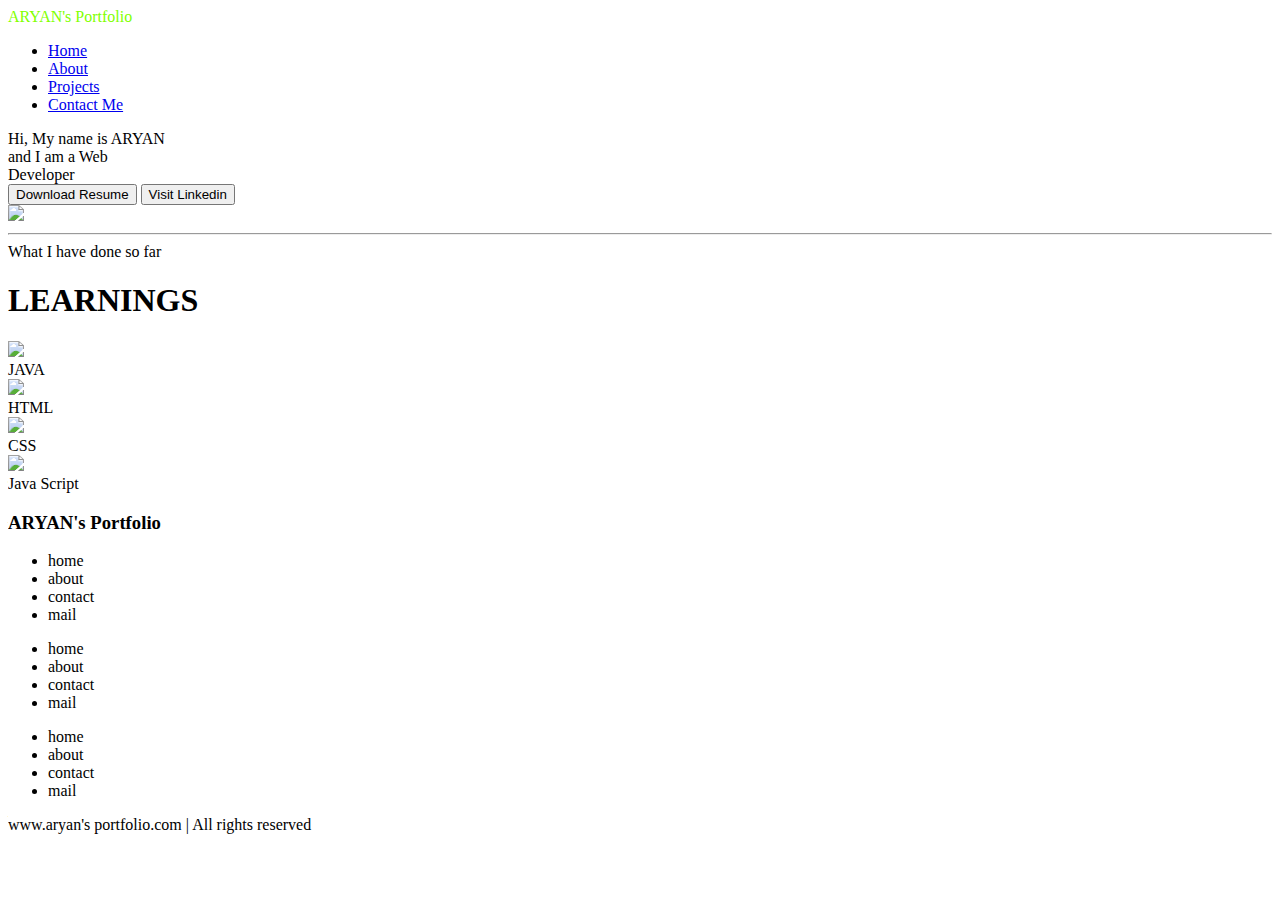
==== index.html @ 60d83718 "added index.html" ====
<!DOCTYPE html>
<html lang="en">

<head>
    <meta charset="UTF-8">
    <meta http-equiv="X-UA-Compatible" content="IE=edge">
    <meta name="viewport" content="width=device-width, initial-scale=1.0">
    <title>ARYAN : Developer Portfolio</title>
    <link rel="stylesheet" href="portfolio.css">
</head>

<body>
    <header>
        <nav>
            <div  style="color: chartreuse;" class="left">ARYAN's Portfolio</div>
            <div class="right">
                <ul>
                    <li><a class="active" href="portfolio.html">Home</a></li>
                    <li><a href="aboutt.html">About</a></li>
                    <li><a href="projects.html">Projects</a></li>
                    <li><a href="contact.html">Contact Me</a></li>
                </ul>
            </div>
        </nav>
    </header>
</body>

<body>
    <main>
        <section class="firstSection">
            <div class="leftSection">Hi, My name is <span class="aqua">ARYAN</span>
                <div> and I am a Web </div>
                <div>Developer</div>
                <div class="buttons">
                    <button class="btn">Download Resume</button>
                    <button class="btn">Visit Linkedin</button>
                </div>
            



            <span id="element"></span>
        </div>
            <div class="rightSection">
                <img src="dpp.png">
            </div>
        </section>




        <hr>
        <section class="secondSection">
            <span class="textgrey"> What I have done so far</span>
            <h1>LEARNINGS</h1>

            <div class="box">
                <div class="vertical">
                    <img class="image-top" src="portjava.jpg"></img>
                    <div class="vertical-title">JAVA</div>
                </div>

                <div class="vertical">
                    <img class="image-top" src="porthtml.jpg"></img>
                    <div class="vertical-title">HTML</div>
                </div>
                <div class="vertical">
                    <img class="image-top" src="portcss.jpg"></img>
                    <div class="vertical-title">CSS</div>
                </div>
                <div class="vertical">
                    <img class="image-top" src="portjs.jpg"></img>
                    <div class="vertical-title">Java Script</div>
                </div>
            </div>
        </section>
    </main>

    <footer>
        <div class="footer">
            <div class="footer-first">
                <h3>ARYAN's Portfolio</h3>
            </div>
            <div class="footer-second">
                <ul>
                    <li>home</li>
                    <li>about</li>
                    <li>contact</li>
                    <li>mail</li>

                </ul>
            </div>
            <div class="footer-third">
                <ul>
                    <li>home</li>
                    <li>about</li>
                    <li>contact</li>
                    <li>mail</li>

                </ul>
            </div>
            <div class="footer-fourth">
                <ul>
                    <li>home</li>
                    <li>about</li>
                    <li>contact</li>
                    <li>mail</li>

                </ul>
            </div>
        </div>

        <div class="footer-rights">
            www.aryan's portfolio.com | All rights reserved
        </div>


    </footer>





    <script src="https://unpkg.com/typed.js@2.0.16/dist/typed.umd.js"></script>
    <script>
        var typed = new Typed('#element', {
            strings: ['Web Developer', 'Java Developer'],
            typeSpeed: 50,
        })
    </script>
</body>

</html>
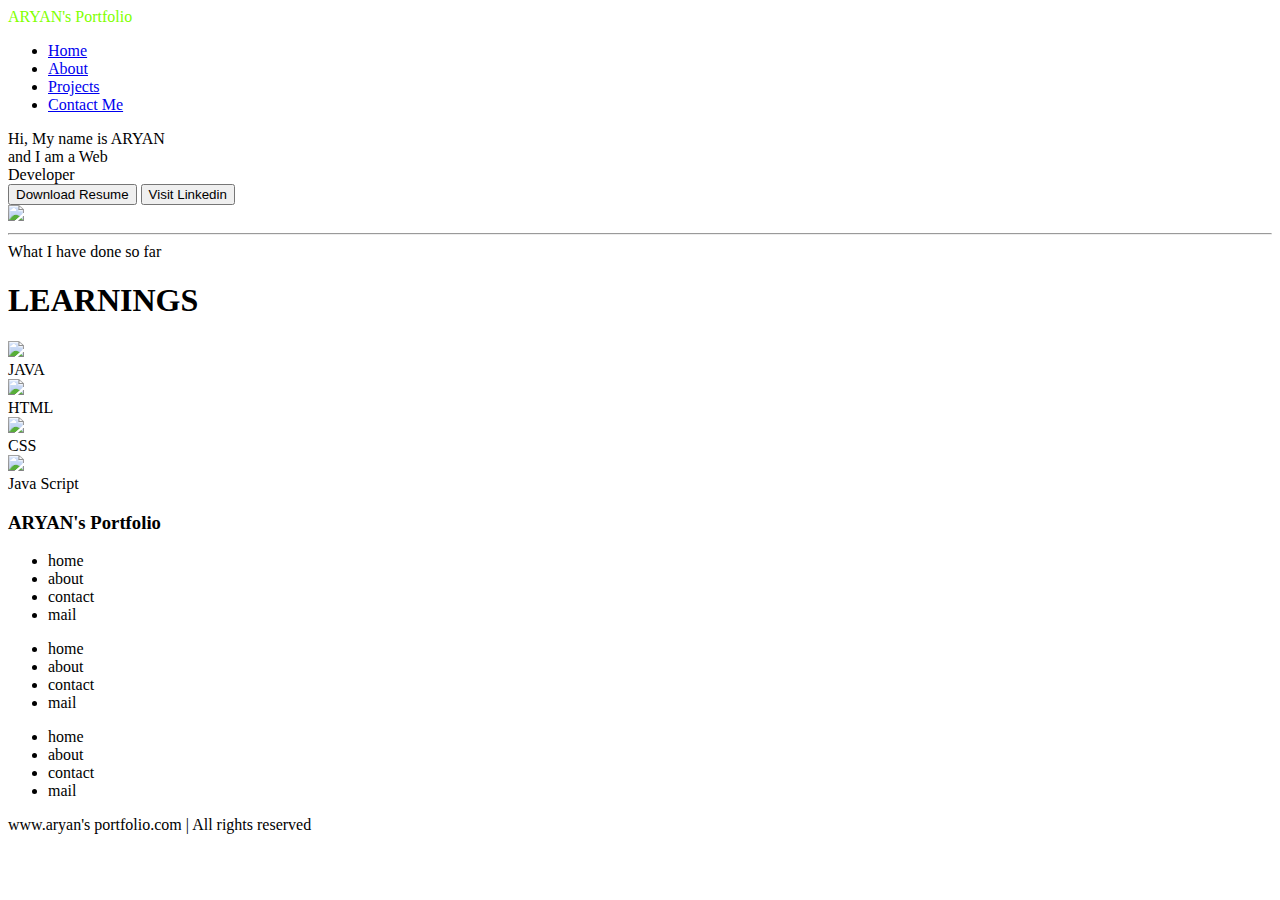
==== commit ad97c79a: "Update index.html" ====
--- a/index.html
+++ b/index.html
@@ -6,7 +6,7 @@
     <meta http-equiv="X-UA-Compatible" content="IE=edge">
     <meta name="viewport" content="width=device-width, initial-scale=1.0">
     <title>ARYAN : Developer Portfolio</title>
-    <link rel="stylesheet" href="portfolio.css">
+    <link rel="stylesheet" href="index.html/portfolio.css">
 </head>
 
 <body>
@@ -130,4 +130,4 @@
     </script>
 </body>
 
-</html>+</html>
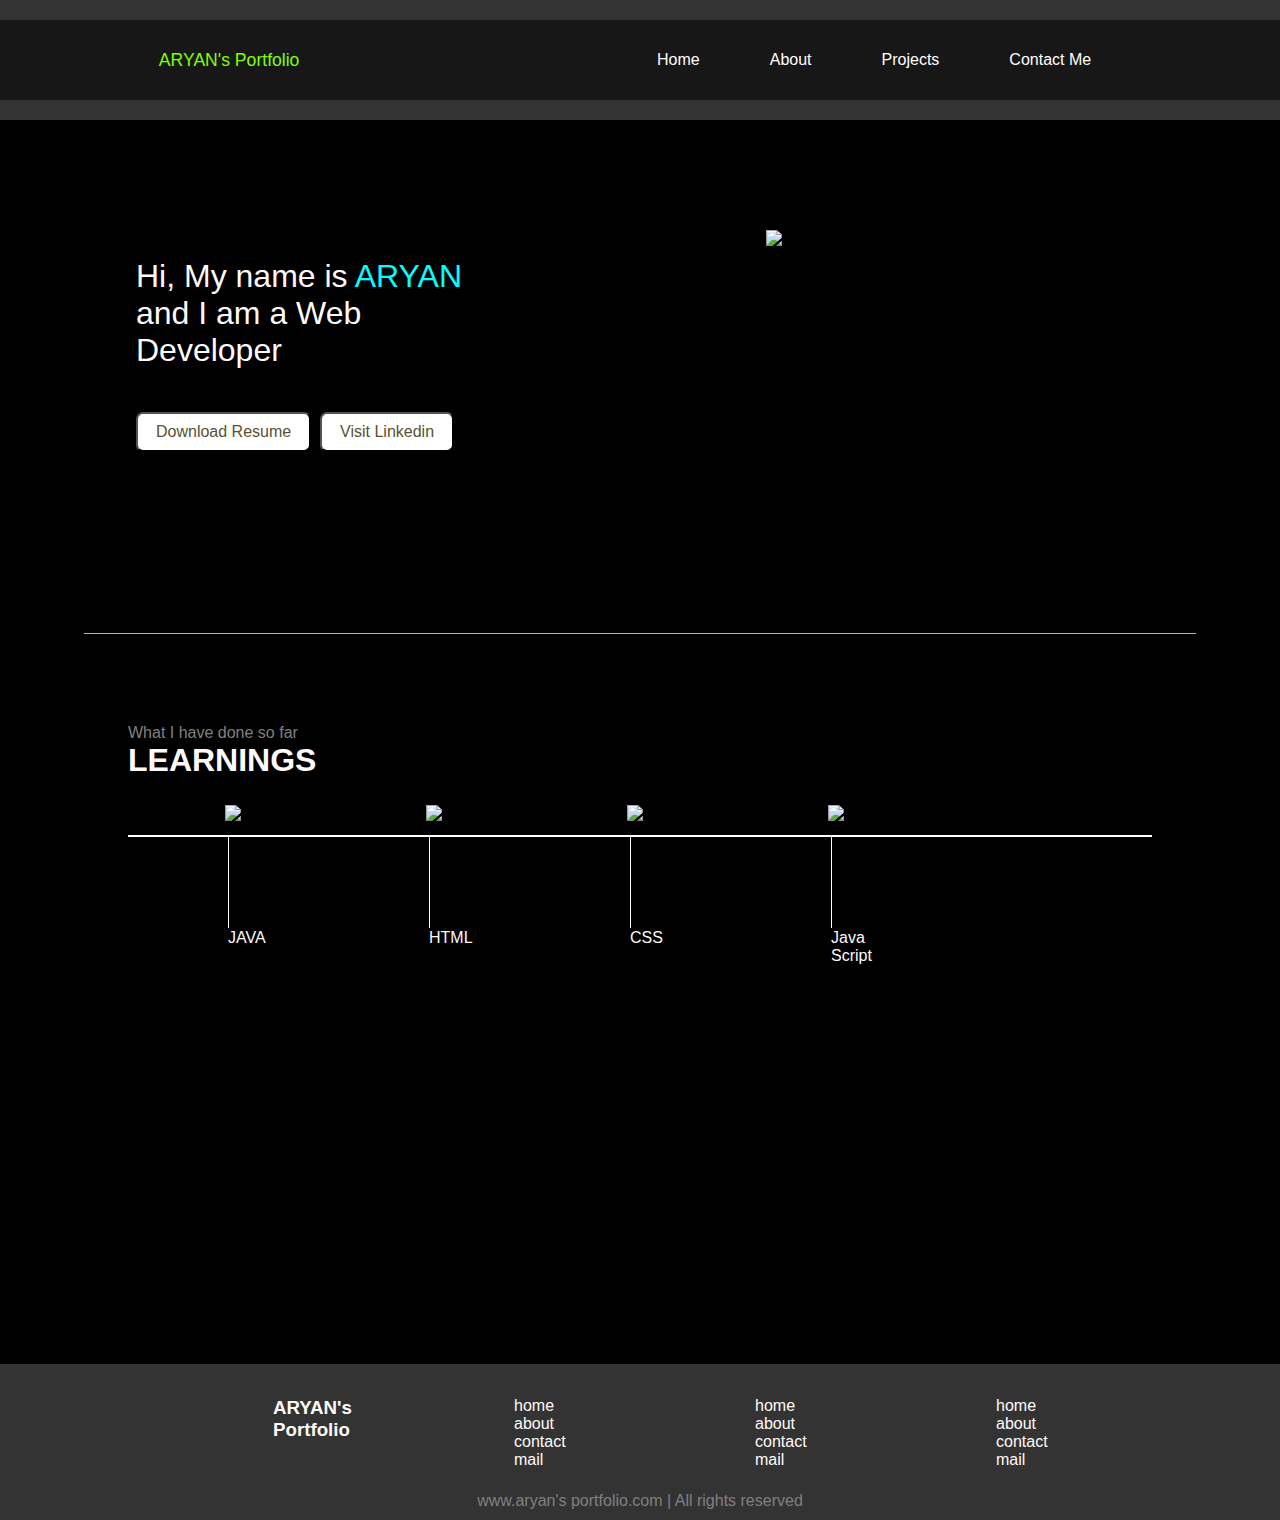
==== commit 8d2018a0: "Update index.html" ====
--- a/index.html
+++ b/index.html
@@ -6,9 +6,351 @@
     <meta http-equiv="X-UA-Compatible" content="IE=edge">
     <meta name="viewport" content="width=device-width, initial-scale=1.0">
     <title>ARYAN : Developer Portfolio</title>
-    <link rel="stylesheet" href="index.html/portfolio.css">
+    <link rel="stylesheet" href="index/portfolio.css">
 </head>
-
+<style>
+    
+* {
+    padding: 0%;
+    margin: 0%;
+    font-family: 'Gill Sans', 'Gill Sans MT', Calibri, 'Trebuchet MS', sans-serif;
+    color: #fffafa;
+}
+
+body {
+    background-color: rgb(0, 0, 0);
+    font-family: fantasy;
+
+}
+
+
+nav {
+    display: flex;
+    justify-content: space-around;
+    align-items: center;
+    height: 80px;
+    background-color: rgb(24, 23, 23);
+}
+
+nav ul {
+    display: flex;
+    justify-content: center
+}
+
+nav ul li {
+    list-style: none;
+    margin: 0 17px;
+
+}
+
+nav ul li a {
+
+    text-decoration: none;
+
+}
+
+nav ul li a:hover {
+    color: aqua;
+    text-decoration: none;
+
+}
+header nav{
+    z-index: 999;
+    position: sticky;
+    top: 0;
+    left: 0;
+}
+
+.left {
+    font-size: 1.1rem;
+}
+
+.firstSection {
+    display: flex;
+    height: 293px;
+    justify-content: space-around;
+    margin: 100px 0;
+    background-color: rgb(0, 0, 0);
+
+}
+
+.firstSection>div {
+
+    width: 40%;
+}
+
+.leftSection {
+    margin: 30px 0;
+    font-size: 2rem;
+    width: 60%;
+    max-width: 80vw;
+    margin: auto;
+
+}
+.leftSection .btn {
+    color: #28b3a1;
+    color: #585134;
+    background-color: #ffffff;
+    padding: 9px 18px;
+    margin: 43px 0px;
+    font-size: 16px;
+    border-radius: 7px;
+    cursor: pointer;
+}
+
+.rightSection img {
+    width: 80%;
+
+
+
+}
+
+.aqua {
+    color: aqua;
+}
+
+#element {
+    color: aqua;
+}
+
+.secondSection {
+
+
+    max-width: 80vw;
+    margin: auto;
+    height: 70vh;
+}
+
+.secondSection h1 {
+    font-size: 1.5 rem;
+
+}
+
+.secondSection .box {
+    background-color: white;
+    width: 80vw;
+    height: 2px;
+    margin: 56px 0;
+    display: flex;
+}
+
+.image-top {
+    width: 30px;
+    position: relative;
+    top: -30px;
+    left: -3px;
+}
+
+.secondSection .vertical {
+    height: 93px;
+    background-color: white;
+    width: 1px;
+    margin: 0 100px;
+
+
+}
+
+
+.vertical-title {
+    top: 74px;
+    position: relative;
+}
+
+main hr {
+    border: 0;
+    background-color: aqua;
+    height: 1.2px;
+    margin: 80px 84px;
+}
+
+.textgrey {
+    color: grey;
+}
+
+footer {
+
+    background-color: #0a0f27;
+
+}
+
+.footer {
+    justify-content: space-evenly;
+    display: flex;
+    padding: 23px 43px;
+}
+
+.footer ul {
+    list-style: none;
+}
+
+.footer>div {
+    width: 11px;
+}
+
+.footer-second ul {
+    list-style: none;
+
+    text-align: center;
+}
+
+footer .footer-rights {
+    text-align: center;
+    color: grey;
+}
+
+
+
+/* Aboutt page */
+
+
+
+header {
+    background-color: #333;
+    color: #fff;
+    text-align: center;
+    padding: 20px 0;
+}
+
+header h1 {
+    margin: 0;
+}
+
+nav ul {
+    list-style-type: none;
+    padding: 0;
+}
+
+nav ul li {
+    display: inline;
+    margin-right: 30px;
+    margin-left: 40px;
+}
+
+nav a {
+    text-decoration: none;
+    color: #fff;
+}
+
+.about,
+.skills,
+.project,
+.education
+ {
+    background-color: #000000;
+    padding: 20px;
+    margin: 20px;
+    border-radius: 5px;
+    box-shadow: 0 0 5px rgba(0, 0, 0, 0.2);
+}
+
+.skills ul,
+.project h3,
+.education h3 {
+    margin: 0;
+    padding: 0;
+}
+
+.project ul li{
+    list-style-type: none;
+}
+
+.skills li {
+    list-style-type: none;
+    margin-bottom: 5px;
+}
+
+footer {
+    text-align: center;
+    padding: 10px 0;
+    background-color: #333;
+    color: #fff;
+}
+
+.globalmar{
+    margin-top: inherit;
+    margin-left: 50px;
+    margin-right: 50px;
+}
+
+
+
+/* contact page */
+
+section{
+    margin: 30px 30px 30px 30px;
+    padding: 10px 10px 10px;
+}
+.contact ul {
+    list-style-type: none;
+    padding: 0;
+}
+
+.contact li {
+    margin-bottom: 10px;
+}
+
+.contact a {
+    text-decoration: none;
+    color: #007BFF;
+}
+
+.contact-form label,
+.contact-form textarea,
+.contact-form input[type="text"],
+.contact-form input[type="email"],
+.contact-form button {
+    display: block;
+    width: 100%;
+    margin-bottom: 10px;
+}
+
+.contact-form label {
+    font-weight: bold;
+}
+
+.contact-form textarea {
+    resize: vertical;
+    min-height: 100px;
+}
+
+.contact-form button {
+    background-color: #007BFF;
+    color: #fff;
+    border: none;
+    padding: 10px 20px;
+    cursor: pointer;
+}
+
+.contact-form button:hover {
+    background-color: #0056b3;
+}
+
+
+.contact div li {
+    list-style: none;
+    margin-left: 55px;
+    margin-top: 20px;
+    display: -webkit-box;
+}
+.contact div li p{
+    margin-left: 10px;
+}
+.head-color{
+    color: aquamarine;
+}
+.education h3 {
+    margin: 20px 49px;
+    font-weight: 500;
+}
+
+section.project {
+    height: 60vh;
+}
+
+
+
+
+</style>
 <body>
     <header>
         <nav>
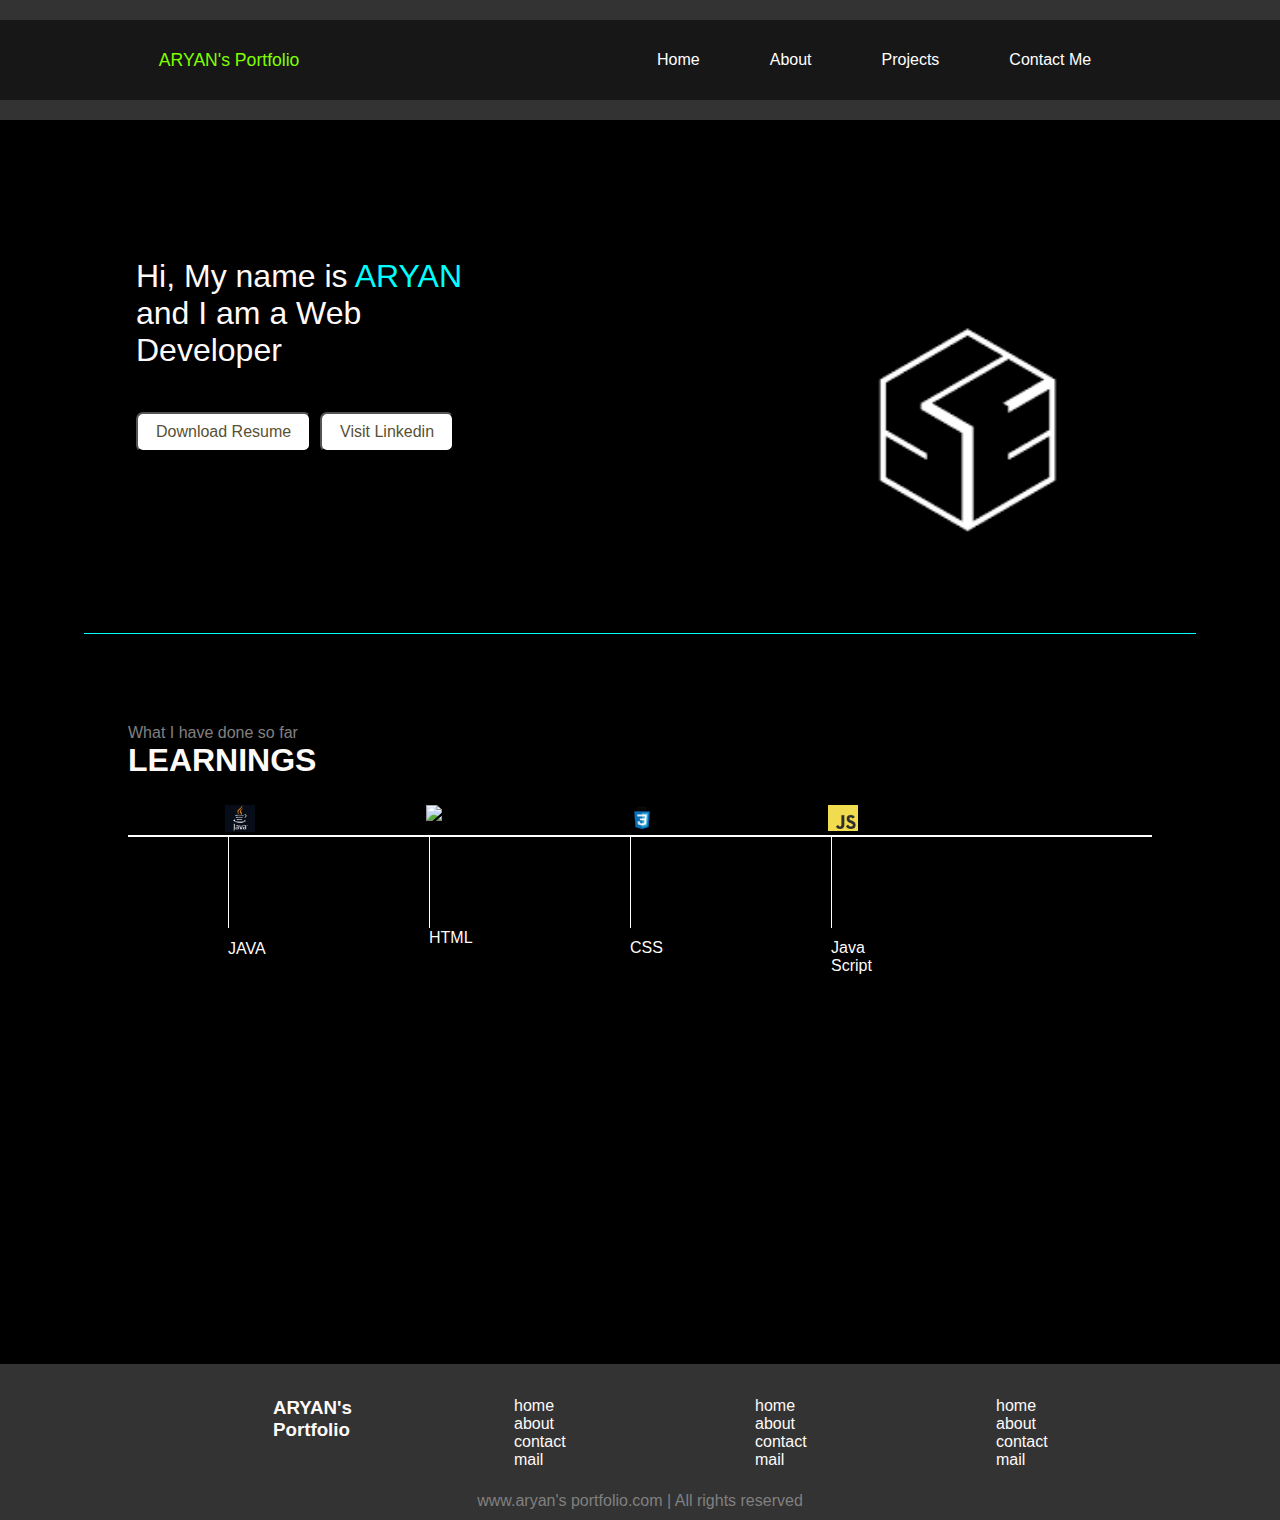
==== commit 2a0e6e60: "Update index.html" ====
--- a/index.html
+++ b/index.html
@@ -6,351 +6,11 @@
     <meta http-equiv="X-UA-Compatible" content="IE=edge">
     <meta name="viewport" content="width=device-width, initial-scale=1.0">
     <title>ARYAN : Developer Portfolio</title>
-    <link rel="stylesheet" href="index/portfolio.css">
+    <link rel="stylesheet" href="portfolio.css">
 </head>
-<style>
-    
-* {
-    padding: 0%;
-    margin: 0%;
-    font-family: 'Gill Sans', 'Gill Sans MT', Calibri, 'Trebuchet MS', sans-serif;
-    color: #fffafa;
-}
-
-body {
-    background-color: rgb(0, 0, 0);
-    font-family: fantasy;
-
-}
-
-
-nav {
-    display: flex;
-    justify-content: space-around;
-    align-items: center;
-    height: 80px;
-    background-color: rgb(24, 23, 23);
-}
-
-nav ul {
-    display: flex;
-    justify-content: center
-}
-
-nav ul li {
-    list-style: none;
-    margin: 0 17px;
-
-}
-
-nav ul li a {
-
-    text-decoration: none;
-
-}
-
-nav ul li a:hover {
-    color: aqua;
-    text-decoration: none;
-
-}
-header nav{
-    z-index: 999;
-    position: sticky;
-    top: 0;
-    left: 0;
-}
-
-.left {
-    font-size: 1.1rem;
-}
-
-.firstSection {
-    display: flex;
-    height: 293px;
-    justify-content: space-around;
-    margin: 100px 0;
-    background-color: rgb(0, 0, 0);
-
-}
-
-.firstSection>div {
-
-    width: 40%;
-}
-
-.leftSection {
-    margin: 30px 0;
-    font-size: 2rem;
-    width: 60%;
-    max-width: 80vw;
-    margin: auto;
-
-}
-.leftSection .btn {
-    color: #28b3a1;
-    color: #585134;
-    background-color: #ffffff;
-    padding: 9px 18px;
-    margin: 43px 0px;
-    font-size: 16px;
-    border-radius: 7px;
-    cursor: pointer;
-}
-
-.rightSection img {
-    width: 80%;
 
 
 
-}
-
-.aqua {
-    color: aqua;
-}
-
-#element {
-    color: aqua;
-}
-
-.secondSection {
-
-
-    max-width: 80vw;
-    margin: auto;
-    height: 70vh;
-}
-
-.secondSection h1 {
-    font-size: 1.5 rem;
-
-}
-
-.secondSection .box {
-    background-color: white;
-    width: 80vw;
-    height: 2px;
-    margin: 56px 0;
-    display: flex;
-}
-
-.image-top {
-    width: 30px;
-    position: relative;
-    top: -30px;
-    left: -3px;
-}
-
-.secondSection .vertical {
-    height: 93px;
-    background-color: white;
-    width: 1px;
-    margin: 0 100px;
-
-
-}
-
-
-.vertical-title {
-    top: 74px;
-    position: relative;
-}
-
-main hr {
-    border: 0;
-    background-color: aqua;
-    height: 1.2px;
-    margin: 80px 84px;
-}
-
-.textgrey {
-    color: grey;
-}
-
-footer {
-
-    background-color: #0a0f27;
-
-}
-
-.footer {
-    justify-content: space-evenly;
-    display: flex;
-    padding: 23px 43px;
-}
-
-.footer ul {
-    list-style: none;
-}
-
-.footer>div {
-    width: 11px;
-}
-
-.footer-second ul {
-    list-style: none;
-
-    text-align: center;
-}
-
-footer .footer-rights {
-    text-align: center;
-    color: grey;
-}
-
-
-
-/* Aboutt page */
-
-
-
-header {
-    background-color: #333;
-    color: #fff;
-    text-align: center;
-    padding: 20px 0;
-}
-
-header h1 {
-    margin: 0;
-}
-
-nav ul {
-    list-style-type: none;
-    padding: 0;
-}
-
-nav ul li {
-    display: inline;
-    margin-right: 30px;
-    margin-left: 40px;
-}
-
-nav a {
-    text-decoration: none;
-    color: #fff;
-}
-
-.about,
-.skills,
-.project,
-.education
- {
-    background-color: #000000;
-    padding: 20px;
-    margin: 20px;
-    border-radius: 5px;
-    box-shadow: 0 0 5px rgba(0, 0, 0, 0.2);
-}
-
-.skills ul,
-.project h3,
-.education h3 {
-    margin: 0;
-    padding: 0;
-}
-
-.project ul li{
-    list-style-type: none;
-}
-
-.skills li {
-    list-style-type: none;
-    margin-bottom: 5px;
-}
-
-footer {
-    text-align: center;
-    padding: 10px 0;
-    background-color: #333;
-    color: #fff;
-}
-
-.globalmar{
-    margin-top: inherit;
-    margin-left: 50px;
-    margin-right: 50px;
-}
-
-
-
-/* contact page */
-
-section{
-    margin: 30px 30px 30px 30px;
-    padding: 10px 10px 10px;
-}
-.contact ul {
-    list-style-type: none;
-    padding: 0;
-}
-
-.contact li {
-    margin-bottom: 10px;
-}
-
-.contact a {
-    text-decoration: none;
-    color: #007BFF;
-}
-
-.contact-form label,
-.contact-form textarea,
-.contact-form input[type="text"],
-.contact-form input[type="email"],
-.contact-form button {
-    display: block;
-    width: 100%;
-    margin-bottom: 10px;
-}
-
-.contact-form label {
-    font-weight: bold;
-}
-
-.contact-form textarea {
-    resize: vertical;
-    min-height: 100px;
-}
-
-.contact-form button {
-    background-color: #007BFF;
-    color: #fff;
-    border: none;
-    padding: 10px 20px;
-    cursor: pointer;
-}
-
-.contact-form button:hover {
-    background-color: #0056b3;
-}
-
-
-.contact div li {
-    list-style: none;
-    margin-left: 55px;
-    margin-top: 20px;
-    display: -webkit-box;
-}
-.contact div li p{
-    margin-left: 10px;
-}
-.head-color{
-    color: aquamarine;
-}
-.education h3 {
-    margin: 20px 49px;
-    font-weight: 500;
-}
-
-section.project {
-    height: 60vh;
-}
-
-
-
-
-</style>
 <body>
     <header>
         <nav>
--- a/portfolio.css
+++ b/portfolio.css
@@ -0,0 +1,340 @@
+
+* {
+    padding: 0%;
+    margin: 0%;
+    font-family: 'Gill Sans', 'Gill Sans MT', Calibri, 'Trebuchet MS', sans-serif;
+    color: #fffafa;
+}
+
+body {
+    background-color: rgb(0, 0, 0);
+    font-family: fantasy;
+
+}
+
+
+nav {
+    display: flex;
+    justify-content: space-around;
+    align-items: center;
+    height: 80px;
+    background-color: rgb(24, 23, 23);
+}
+
+nav ul {
+    display: flex;
+    justify-content: center
+}
+
+nav ul li {
+    list-style: none;
+    margin: 0 17px;
+
+}
+
+nav ul li a {
+
+    text-decoration: none;
+
+}
+
+nav ul li a:hover {
+    color: aqua;
+    text-decoration: none;
+
+}
+header nav{
+    z-index: 999;
+    position: sticky;
+    top: 0;
+    left: 0;
+}
+
+.left {
+    font-size: 1.1rem;
+}
+
+.firstSection {
+    display: flex;
+    height: 293px;
+    justify-content: space-around;
+    margin: 100px 0;
+    background-color: rgb(0, 0, 0);
+
+}
+
+.firstSection>div {
+
+    width: 40%;
+}
+
+.leftSection {
+    margin: 30px 0;
+    font-size: 2rem;
+    width: 60%;
+    max-width: 80vw;
+    margin: auto;
+
+}
+.leftSection .btn {
+    color: #28b3a1;
+    color: #585134;
+    background-color: #ffffff;
+    padding: 9px 18px;
+    margin: 43px 0px;
+    font-size: 16px;
+    border-radius: 7px;
+    cursor: pointer;
+}
+
+.rightSection img {
+    width: 80%;
+
+
+
+}
+
+.aqua {
+    color: aqua;
+}
+
+#element {
+    color: aqua;
+}
+
+.secondSection {
+
+
+    max-width: 80vw;
+    margin: auto;
+    height: 70vh;
+}
+
+.secondSection h1 {
+    font-size: 1.5 rem;
+
+}
+
+.secondSection .box {
+    background-color: white;
+    width: 80vw;
+    height: 2px;
+    margin: 56px 0;
+    display: flex;
+}
+
+.image-top {
+    width: 30px;
+    position: relative;
+    top: -30px;
+    left: -3px;
+}
+
+.secondSection .vertical {
+    height: 93px;
+    background-color: white;
+    width: 1px;
+    margin: 0 100px;
+
+
+}
+
+
+.vertical-title {
+    top: 74px;
+    position: relative;
+}
+
+main hr {
+    border: 0;
+    background-color: aqua;
+    height: 1.2px;
+    margin: 80px 84px;
+}
+
+.textgrey {
+    color: grey;
+}
+
+footer {
+
+    background-color: #0a0f27;
+
+}
+
+.footer {
+    justify-content: space-evenly;
+    display: flex;
+    padding: 23px 43px;
+}
+
+.footer ul {
+    list-style: none;
+}
+
+.footer>div {
+    width: 11px;
+}
+
+.footer-second ul {
+    list-style: none;
+
+    text-align: center;
+}
+
+footer .footer-rights {
+    text-align: center;
+    color: grey;
+}
+
+
+
+/* Aboutt page */
+
+
+
+header {
+    background-color: #333;
+    color: #fff;
+    text-align: center;
+    padding: 20px 0;
+}
+
+header h1 {
+    margin: 0;
+}
+
+nav ul {
+    list-style-type: none;
+    padding: 0;
+}
+
+nav ul li {
+    display: inline;
+    margin-right: 30px;
+    margin-left: 40px;
+}
+
+nav a {
+    text-decoration: none;
+    color: #fff;
+}
+
+.about,
+.skills,
+.project,
+.education
+ {
+    background-color: #000000;
+    padding: 20px;
+    margin: 20px;
+    border-radius: 5px;
+    box-shadow: 0 0 5px rgba(0, 0, 0, 0.2);
+}
+
+.skills ul,
+.project h3,
+.education h3 {
+    margin: 0;
+    padding: 0;
+}
+
+.project ul li{
+    list-style-type: none;
+}
+
+.skills li {
+    list-style-type: none;
+    margin-bottom: 5px;
+}
+
+footer {
+    text-align: center;
+    padding: 10px 0;
+    background-color: #333;
+    color: #fff;
+}
+
+.globalmar{
+    margin-top: inherit;
+    margin-left: 50px;
+    margin-right: 50px;
+}
+
+
+
+/* contact page */
+
+section{
+    margin: 30px 30px 30px 30px;
+    padding: 10px 10px 10px;
+}
+.contact ul {
+    list-style-type: none;
+    padding: 0;
+}
+
+.contact li {
+    margin-bottom: 10px;
+}
+
+.contact a {
+    text-decoration: none;
+    color: #007BFF;
+}
+
+.contact-form label,
+.contact-form textarea,
+.contact-form input[type="text"],
+.contact-form input[type="email"],
+.contact-form button {
+    display: block;
+    width: 100%;
+    margin-bottom: 10px;
+}
+
+.contact-form label {
+    font-weight: bold;
+}
+
+.contact-form textarea {
+    resize: vertical;
+    min-height: 100px;
+}
+
+.contact-form button {
+    background-color: #007BFF;
+    color: #fff;
+    border: none;
+    padding: 10px 20px;
+    cursor: pointer;
+}
+
+.contact-form button:hover {
+    background-color: #0056b3;
+}
+
+
+.contact div li {
+    list-style: none;
+    margin-left: 55px;
+    margin-top: 20px;
+    display: -webkit-box;
+}
+.contact div li p{
+    margin-left: 10px;
+}
+.head-color{
+    color: aquamarine;
+}
+.education h3 {
+    margin: 20px 49px;
+    font-weight: 500;
+}
+
+section.project {
+    height: 60vh;
+}
+
+
+
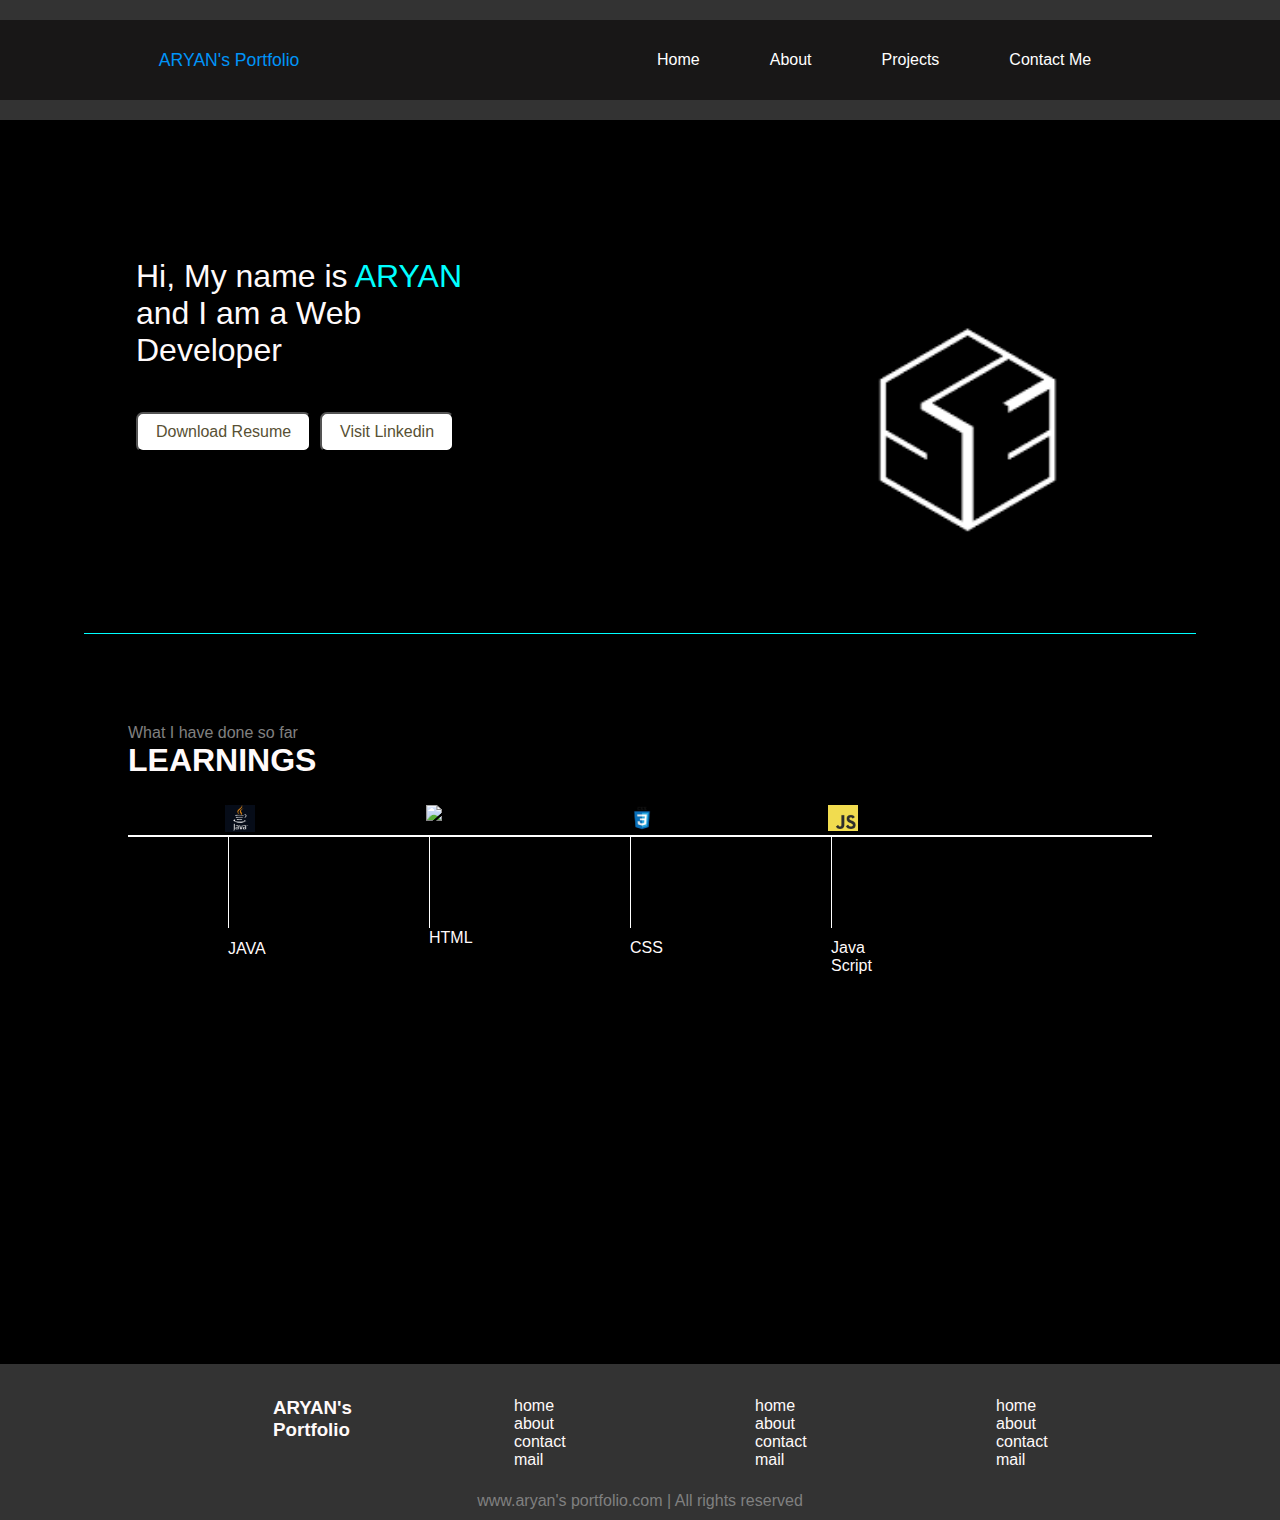
==== commit 431c43c9: "Update index.html" ====
--- a/index.html
+++ b/index.html
@@ -14,12 +14,12 @@
 <body>
     <header>
         <nav>
-            <div  style="color: chartreuse;" class="left">ARYAN's Portfolio</div>
+            <div  style="color: rgb(0, 148, 247);" class="left">ARYAN's Portfolio</div>
             <div class="right">
                 <ul>
-                    <li><a class="active" href="portfolio.html">Home</a></li>
+                    <li><a class="active" href="#">Home</a></li>
                     <li><a href="aboutt.html">About</a></li>
-                    <li><a href="projects.html">Projects</a></li>
+                    <li><a href="project.html">Projects</a></li>
                     <li><a href="contact.html">Contact Me</a></li>
                 </ul>
             </div>
--- a/portfolio.css
+++ b/portfolio.css
@@ -335,6 +335,32 @@
 section.project {
     height: 60vh;
 }
-
-
-
+/* project */
+.project{
+    margin-left: 300px;
+}
+.project ul{
+    margin-left: 30px;
+    list-style-type: decimal;
+}
+.project ul li {
+    display: flex;
+    justify-content: normal;
+    margin-left: 160px;
+}
+.project ul div li i {
+    margin: 5px 5px 5px 5px;
+    
+   
+}
+.project ul div li a {
+    margin: 5px 5px 5px 5px;
+    
+   
+}
+.project ul div {
+    margin-top: 50px;
+}
+
+
+
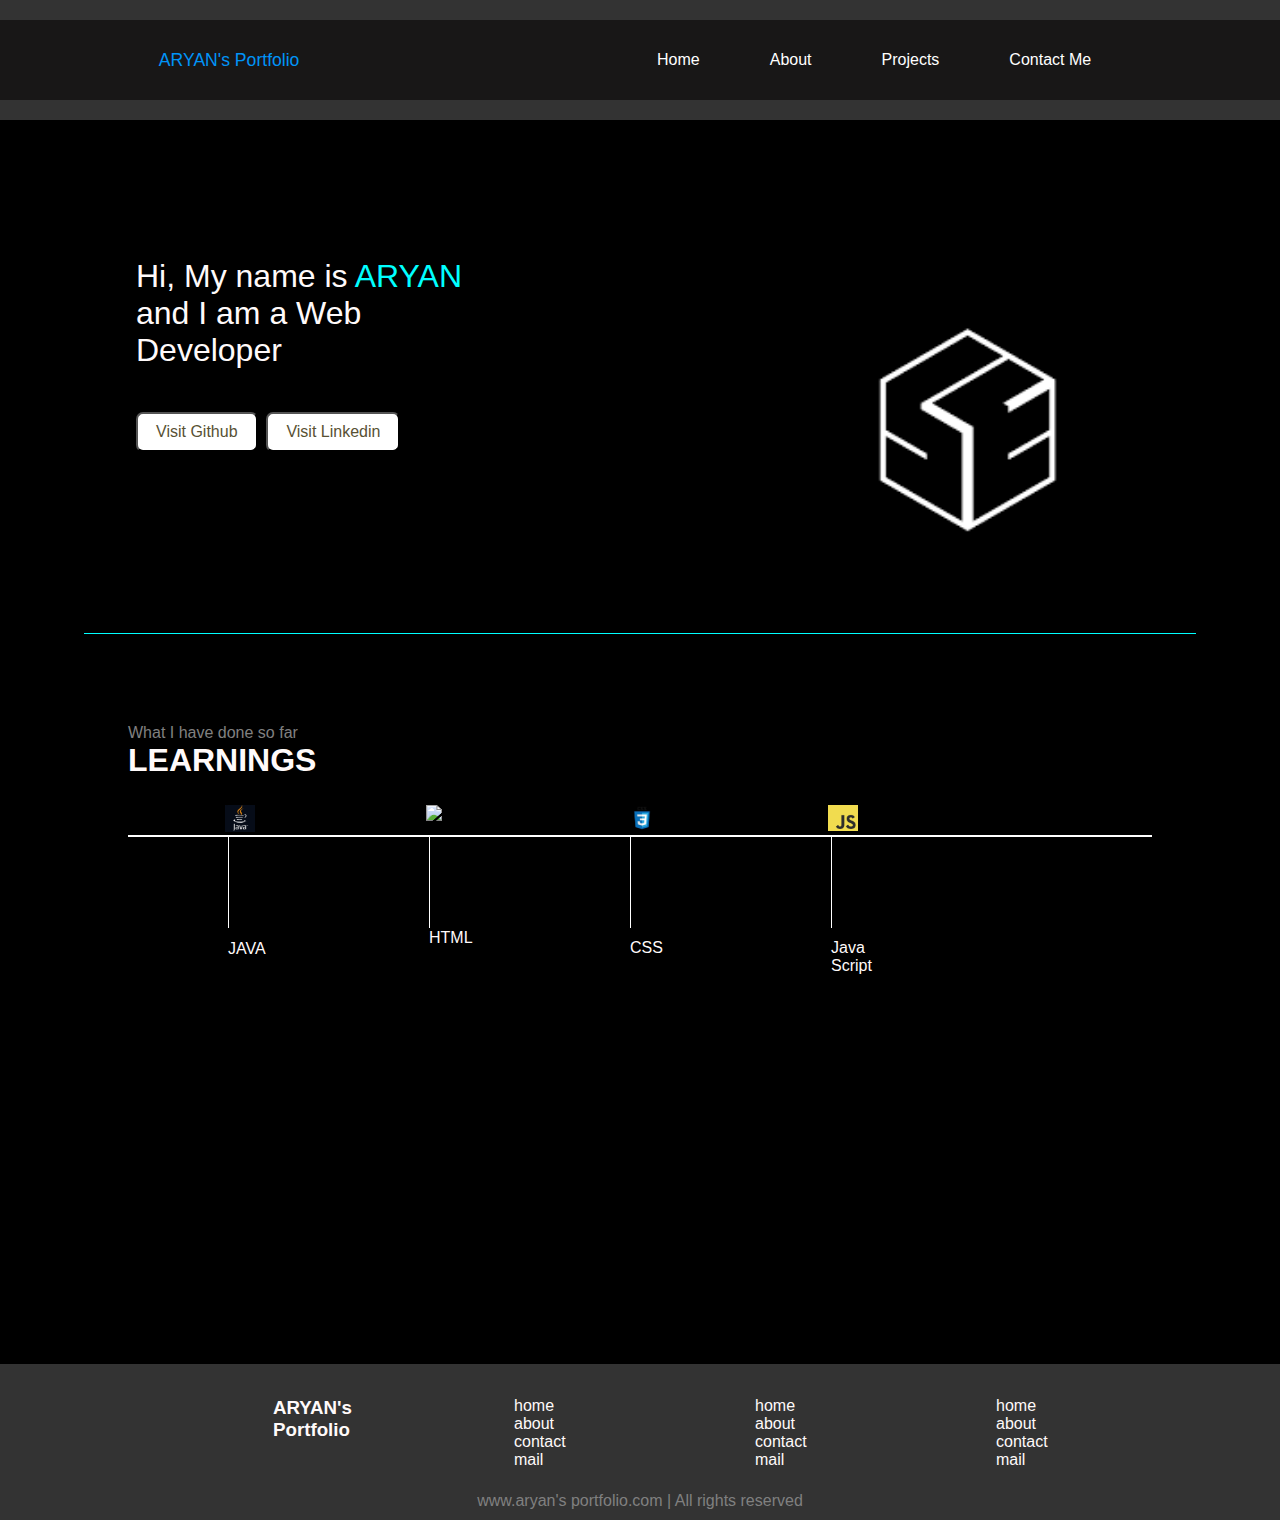
==== commit ba2e2d5d: "Update index.html" ====
--- a/index.html
+++ b/index.html
@@ -34,8 +34,8 @@
                 <div> and I am a Web </div>
                 <div>Developer</div>
                 <div class="buttons">
-                    <button class="btn">Download Resume</button>
-                    <button class="btn">Visit Linkedin</button>
+                   <a href="https://github.com/Ary02pra"> <button class="btn">Visit Github</button></a>  
+                   <a href="https://www.linkedin.com/in/aryan-ziroliya-840922237"><button class="btn">Visit Linkedin</button></a>
                 </div>
             
 
